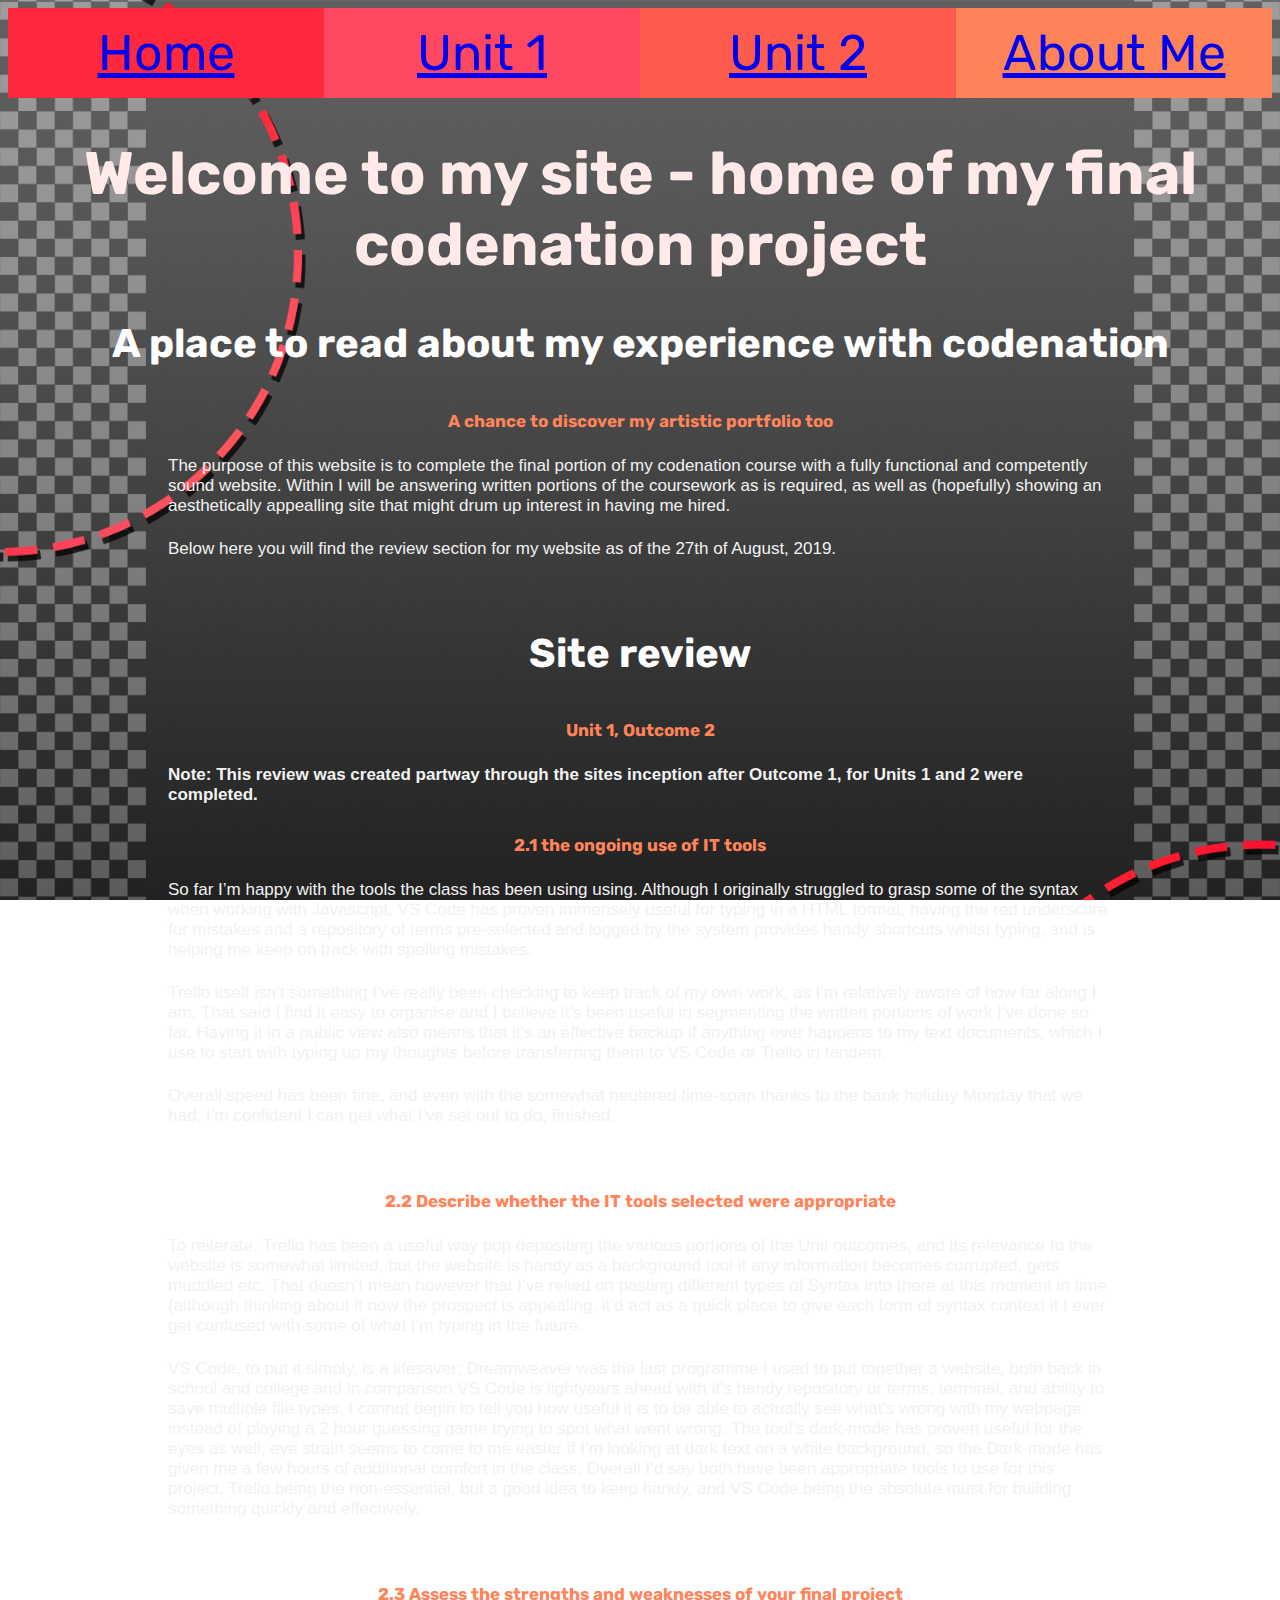
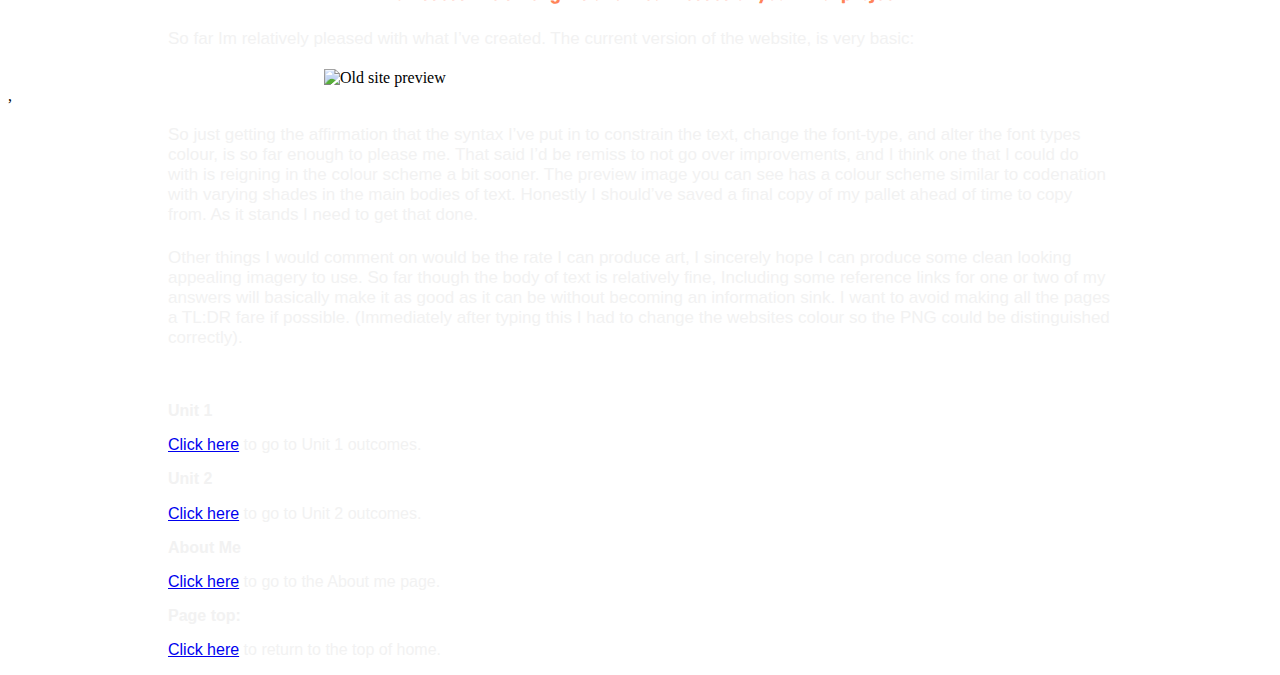
==== index.html @ 900c012b "first commit comment" ====
<!DOCTYPE html>
<html lang="en">
<head>
    <meta charset="UTF-8">  
    <link rel="stylesheet" type="text/css" href="main.css">
    <title>Welcome to Haydens Site - Final Codenation Project</title>
    <style>
    body {
      background:url(indexbg.png);
      background-size: cover;
      background-attachment: fixed;
      }</style>
</head>
<body>
<div class="container">
    <div class="box box1"><a href="file:///Users/codenation/Desktop/HaydenBlogProject/index.html">Home</a></div>
    <div class="box box2"><a href="file:///Users/codenation/Desktop/HaydenBlogProject/unit1outcome1.html">Unit 1</a></div>
    <div class="box box3"><a href="file:///Users/codenation/Desktop/HaydenBlogProject/unit2outcome1.html">Unit 2</a></div>
    <div class="box box4"><a href="file:///Users/codenation/Desktop/HaydenBlogProject/aboutme.html">About Me</a></div>
  <!-- need a bar here so the links at the bottom of each page is unneeded -->
  <!-- Remember to add Divs as needed -->
</div>
<div>
  <h1>Welcome to my site - home of my final codenation project</h1>
  <h2>A place to read about my experience with codenation</h2>
  <h3>A chance to discover my artistic portfolio too</h3>
  <p class="Paragraph">The purpose of this website is to complete the final portion of my codenation course with a fully functional and competently
    sound website. Within I will be answering written portions of the coursework as is required, as well as (hopefully) showing an aesthetically 
    appealling site that might drum up interest in having me hired.</p>
  <p class="Paragraph">Below here you will find the review section for my website as of the 27th of August, 2019.</p>
</div>
  <br>
<div>
  <h2>Site review</h2>
  <h3>Unit 1, Outcome 2</h3>
  <p class="Paragraph"><b>Note: This review was created partway through the sites inception after Outcome 1, for Units 1 and 2 were completed.</b></p>
  <h3>2.1 the ongoing use of IT tools</h3>
  <p class="Paragraph">So far I’m happy with the tools the class has been using using. Although I originally struggled to grasp some of the syntax when working with 
    Javascript, VS Code has proven immensely useful for typing in a HTML format, having the red underscore for mistakes and a repository of terms 
    pre-selected and logged by the system provides handy shortcuts whilst typing, and is helping me keep on track with spelling mistakes.</p>
  <p class="Paragraph">Trello itself isn’t something I’ve really been checking to keep track of my own work, as I’m relatively aware of how far along I am. 
    That said I find it easy to organise and I believe it’s been useful in segmenting the written portions of work I’ve done so far. 
    Having it in a public view also means that it’s an effective backup if anything ever happens to my text documents, which I use to start with 
    typing up my thoughts before transferring them to VS Code or Trello in tandem.</p>
  <p class="Paragraph">Overall speed has been fine, and even with the somewhat neutered time-span thanks to the bank holiday Monday that we had, 
    I’m confident I can get what I’ve set out to do, finished.</p>
    <br>
  <h3>2.2 Describe whether the IT tools selected were appropriate</h3>
  <p class="Paragraph">To reiterate, Trello has been a useful way pop depositing the various portions of the Unit outcomes, and its relevance to the website is somewhat limited, 
    but the website is handy as a background tool if any information becomes corrupted, gets muddled etc. 
      That doesn’t mean however that I’ve relied on pasting different types of Syntax into there at this moment in time (although thinking about it now 
      the prospect is appealing, it’d act as a quick place to give each form of syntax context if I ever get confused with some of what I’m typing in the future.</p>
  <p class="Paragraph">VS Code, to put it simply, is a lifesaver; Dreamweaver was the last programme I used to put together a website, both back in school and college and 
    in comparison VS Code is lightyears ahead with it’s handy repository or terms, terminal, and ability to save multiple file types. I cannot begin to tell you how 
    useful it is to be able to actually see what’s wrong with my webpage instead of playing a 2 hour guessing game trying to spot what went wrong. 
    The tool’s dark-mode has proven useful for the eyes as well, eye strain seems to come to me easier if I’m looking at dark text on a white background, so the Dark-mode 
    has given me a few hours of additional comfort in the class. Overall I’d say both have been appropriate tools to use for this project. Trello being the non-essential, 
    but a good idea to keep handy, and VS Code being the absolute must for building something quickly and effectively.</p>
    <br>
  <h3>2.3 Assess the strengths and weaknesses of your final project</h3>
  <p class="Paragraph">So far Im relatively pleased with what I’ve created. The current version of the website, is very basic:</p>
  <img src = "haydenwebsitepreview1.png" alt = "Old site preview" img=width class="center">,
  <p class="Paragraph">So just getting the affirmation that the syntax I’ve put in to constrain the text, change the font-type, and alter the font types colour, is so far enough to 
    please me. That said I’d be remiss to not go over improvements, and I think one that I could do with is reigning in the colour scheme a bit sooner. 
    The preview image you can see has a colour scheme similar to codenation with varying shades in the main bodies of text. Honestly I should’ve saved a final copy of my pallet ahead of time to copy from. 
    As it stands I need to get that done.</p>
  <p class="Paragraph">Other things I would comment on would be the rate I can produce art, I sincerely hope I can produce some clean looking appealing imagery to use.
    So far though the body of text is relatively fine, Including some reference links for one or two of my answers will basically make it as good as it can be without becoming an information sink. 
    I want to avoid making all the pages a TL:DR fare if possible. (Immediately after typing this I had to change the websites colour so the PNG could be distinguished correctly).</p>
    <br>
</div>
<div>
<p id=bumlink><b>Unit 1</b></p>
<p id=bumlink>
        <a href="file:///Users/codenation/Desktop/HaydenBlogProject/unit1outcome1.html">Click here</a> to go to Unit 1 outcomes.
</p>
<p id=bumlink><b>Unit 2</b></p>
<p id=bumlink>
        <a href="file:///Users/codenation/Desktop/HaydenBlogProject/unit2outcome1.html">Click here</a> to go to Unit 2 outcomes.
</p>
<p id=bumlink><b>About Me</b></p>
   <p id=bumlink>
   <a href="file:///Users/codenation/Desktop/HaydenBlogProject/aboutme.html">Click here</a> to go to the About me page.
   </p>
   </div>
<p id=bumlink><b>Page top:</b></p>
<p id=bumlink>
   <a href="file:///Users/codenation/Desktop/HaydenBlogProject/index.html">Click here</a> to return to the top of home.
</p></div>
</body>
</html>
---- main.css ----
@import url('https://fonts.googleapis.com/css?family=Rubik:900&display=swap');

* {
    box-sizing: border-box;
}
.box {
    color:white;
    font-size: 50px;
    font-family: 'Rubik', sans-serif;
    text-align: center;
    padding:15px;
    flex: 1;
}

.box1 { background:#FF283D;}
  .box2 { background:#FF475F;}
  .box3 { background:#FF5B4C;}
  .box4 { background:#FF8359;}

.container {display: flex;
}

@import url('https://fonts.googleapis.com/css?family=Rubik:900&display=swap');
h1 {
    font-family: 'Rubik', sans-serif;
    color: #FFEAE9;
    font-size: 60px;
    text-align: center;
}

@import url('https://fonts.googleapis.com/css?family=Rubik:900&display=swap');
h2 {
    font-family: 'Rubik', sans-serif;
    color: #FFFFFF;
    font-size: 40px;
    text-align: center;
}

@import url('https://fonts.googleapis.com/css?family=Rubik:900&display=swap');
h3 {
    font-family: 'Rubik', sans-serif;
    color: #FF8459;
    font-size: 17px;
    text-align: center;
    box-sizing: border-box;
    padding: 10px 160px 5px;
}

@import url('https://fonts.googleapis.com/css?family=Nunito&display=swap');
.Paragraph {font-family: 'Nunito', sans-serif;
    font-size: 17px;
    color: #F2F2F2;
    box-sizing: border-box;
    padding: 3px 160px 3px;
}

@import url('https://fonts.googleapis.com/css?family=Nunito&display=swap');
.Paragraphbullet {font-family: 'Nunito', sans-serif;
    font-size: 17px;
    color: #F2F2F2;
    box-sizing: border-box;
    padding: 1px 160px 1px;
}

@import url('https://fonts.googleapis.com/css?family=Nunito&display=swap');
#bumlink {font-family: 'Nunito', sans-serif;
    color: #F2F2F2;
    box-sizing: border-box;
    padding: 0.1px 160px 0.1px;}

img { 
    width: 55%;
}

.center {
    display: block;
    margin-left: auto;
    margin-right: auto;
    width: 50%;
  }
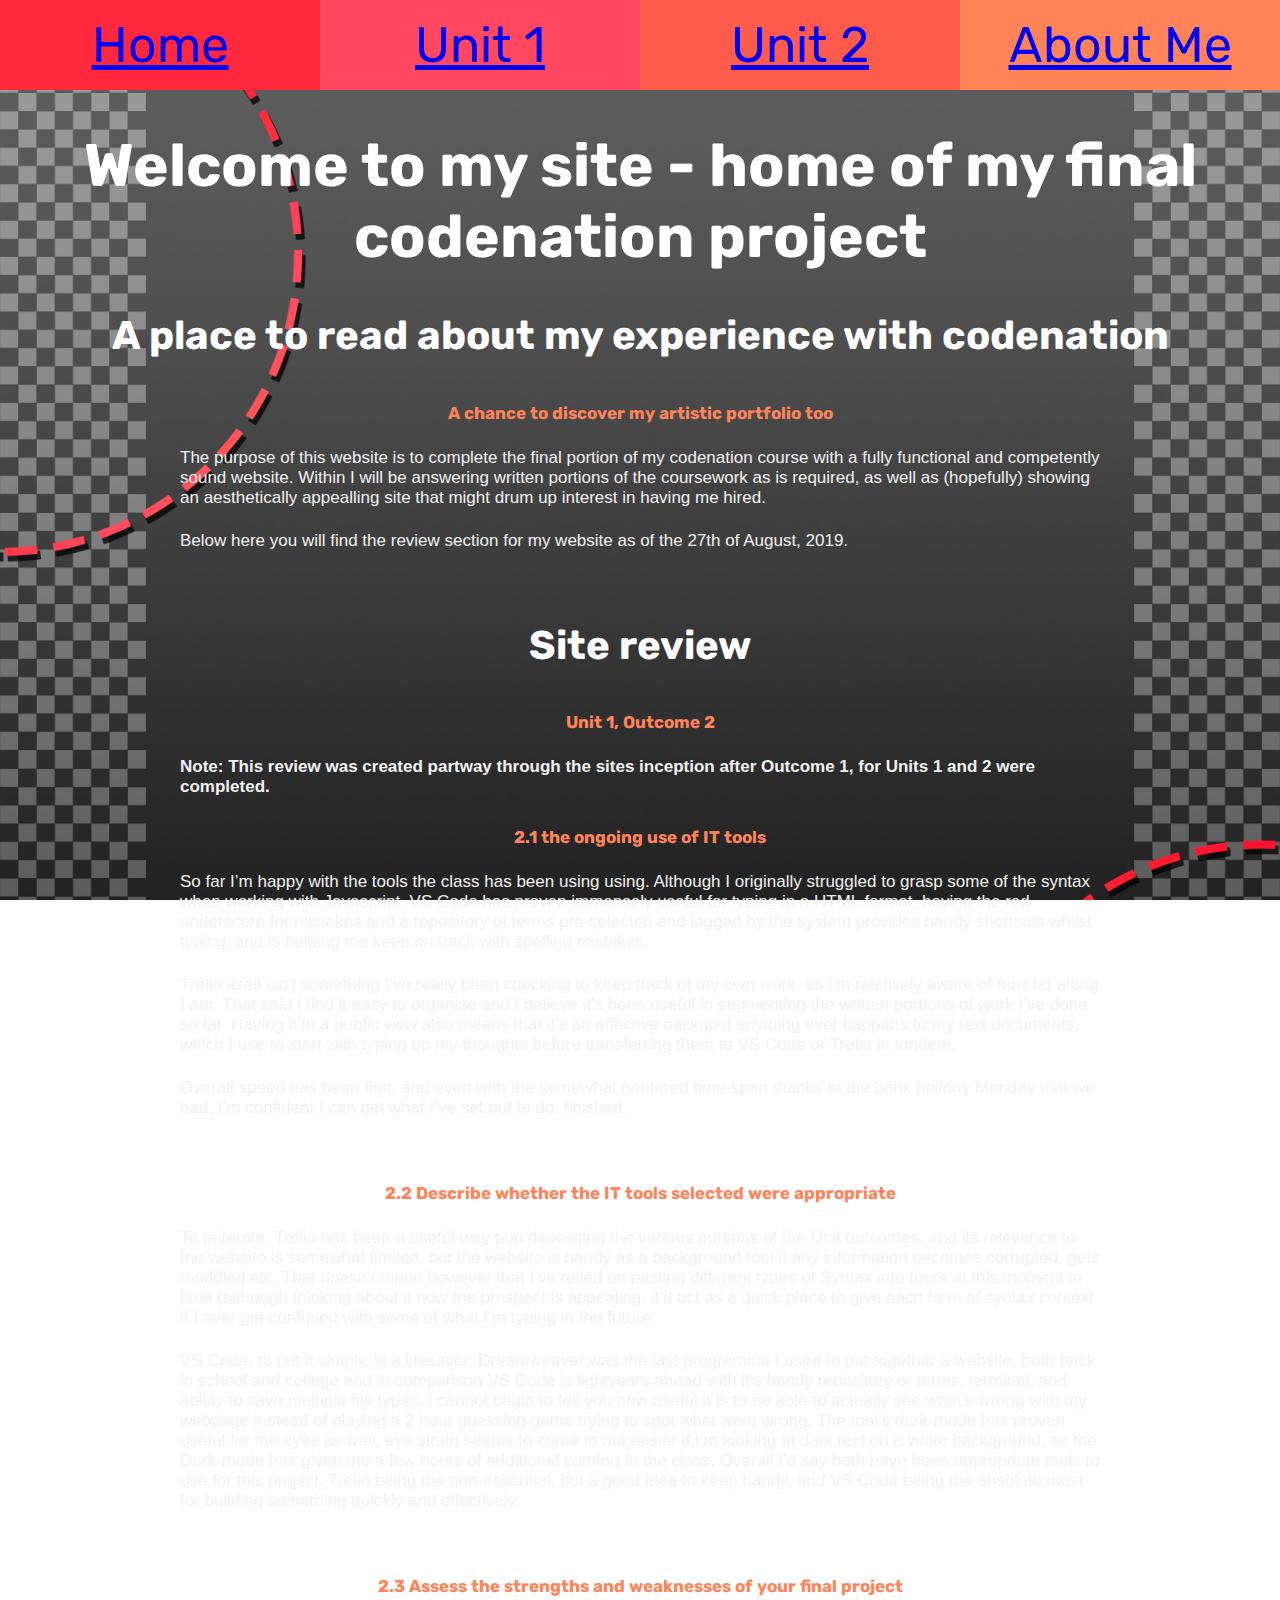
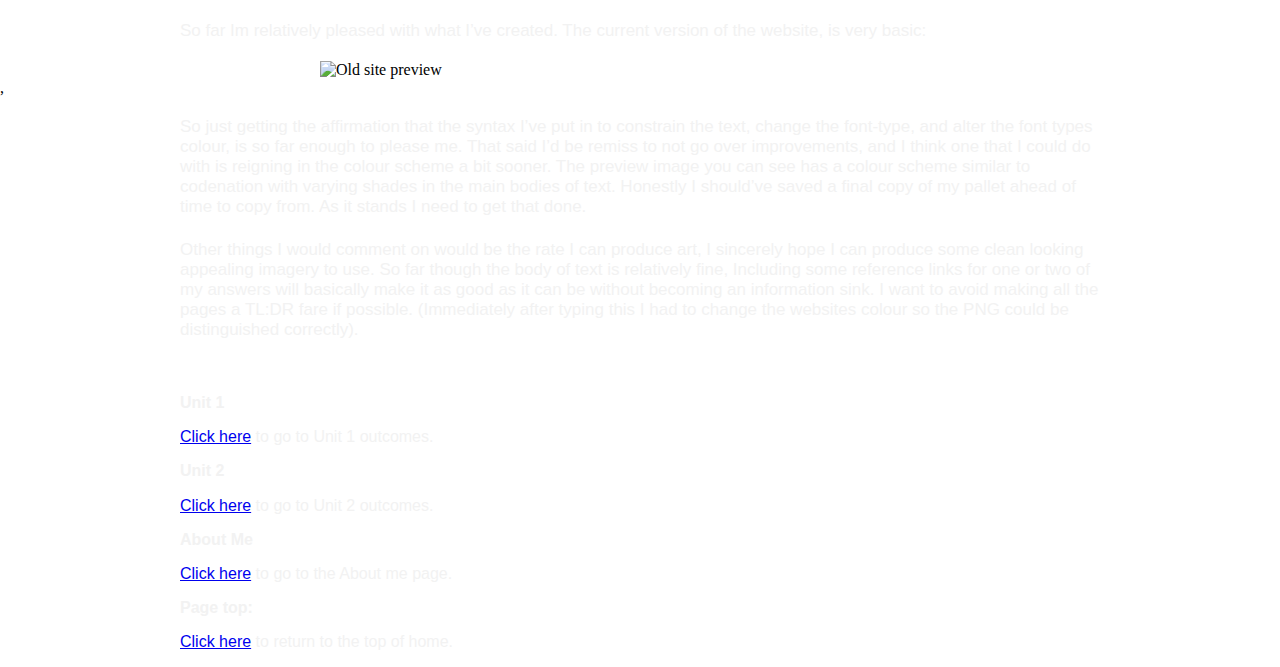
==== commit cba3db30: "changed file path" ====
--- a/index.html
+++ b/index.html
@@ -13,10 +13,10 @@
 </head>
 <body>
 <div class="container">
-    <div class="box box1"><a href="file:///Users/codenation/Desktop/HaydenBlogProject/index.html">Home</a></div>
-    <div class="box box2"><a href="file:///Users/codenation/Desktop/HaydenBlogProject/unit1outcome1.html">Unit 1</a></div>
-    <div class="box box3"><a href="file:///Users/codenation/Desktop/HaydenBlogProject/unit2outcome1.html">Unit 2</a></div>
-    <div class="box box4"><a href="file:///Users/codenation/Desktop/HaydenBlogProject/aboutme.html">About Me</a></div>
+    <div class="box box1"><a href="index.html">Home</a></div>
+    <div class="box box2"><a href="unit1outcome1.html">Unit 1</a></div>
+    <div class="box box3"><a href="unit2outcome1.html">Unit 2</a></div>
+    <div class="box box4"><a href="aboutme.html">About Me</a></div>
   <!-- need a bar here so the links at the bottom of each page is unneeded -->
   <!-- Remember to add Divs as needed -->
 </div>
--- a/main.css
+++ b/main.css
@@ -23,7 +23,7 @@
 @import url('https://fonts.googleapis.com/css?family=Rubik:900&display=swap');
 h1 {
     font-family: 'Rubik', sans-serif;
-    color: #FFEAE9;
+    color: #FFFFFF;
     font-size: 60px;
     text-align: center;
 }
@@ -51,7 +51,7 @@
     font-size: 17px;
     color: #F2F2F2;
     box-sizing: border-box;
-    padding: 3px 160px 3px;
+    padding: 3px 180px 3px;
 }
 
 @import url('https://fonts.googleapis.com/css?family=Nunito&display=swap');
@@ -59,14 +59,14 @@
     font-size: 17px;
     color: #F2F2F2;
     box-sizing: border-box;
-    padding: 1px 160px 1px;
+    padding: 1px 180px 1px;
 }
 
 @import url('https://fonts.googleapis.com/css?family=Nunito&display=swap');
 #bumlink {font-family: 'Nunito', sans-serif;
     color: #F2F2F2;
     box-sizing: border-box;
-    padding: 0.1px 160px 0.1px;}
+    padding: 0.1px 180px 0.1px;}
 
 img { 
     width: 55%;
@@ -77,4 +77,42 @@
     margin-left: auto;
     margin-right: auto;
     width: 50%;
-  }+  }
+
+body{
+    margin: 0;
+    padding: 0;
+}
+.container2{
+    text-align: center;
+    margin-top: 360 px;
+}
+.btn{
+    border: 1px solid #FF8459;
+    background: none;
+    padding: 10px 20px;
+    font-size: 20px;
+    font-family: 'Nunito', sans-serif;
+    cursor: pointer;
+    margin: 10px;
+    transition: 0.8s;
+    position: relative;
+    overflow: hidden;
+}
+.btn1,.btn2{
+    color: #FF283D
+}
+.btn1:hover,.btn2:hover {color: #fff}
+.btn::before{content: "";
+position: absolute;
+left: 0;
+width: 100%;
+height: 0%;
+background: #FF8359;
+z-index: -1;
+transition: 0.8s
+}
+.btn1::before,.btn2::before{
+    top: 0;
+    border-radius: 0 0 50% 50%;
+}
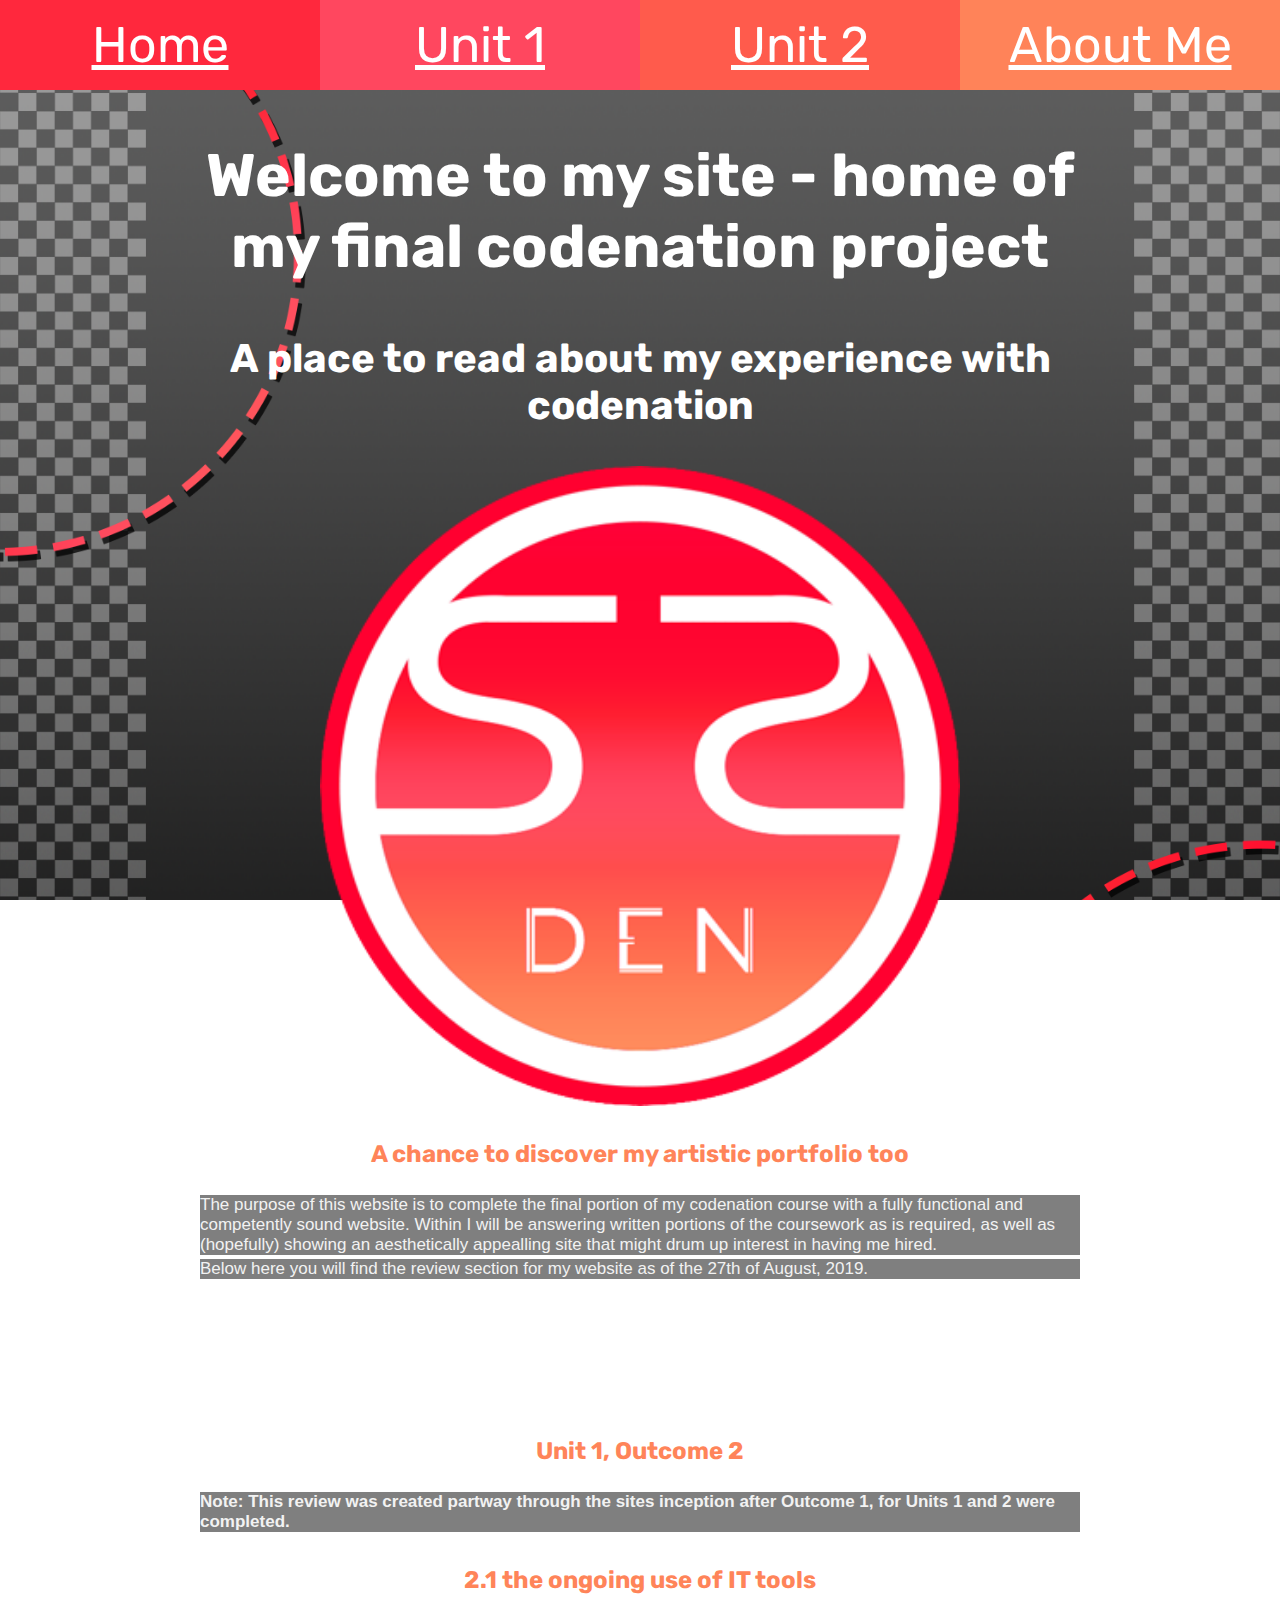
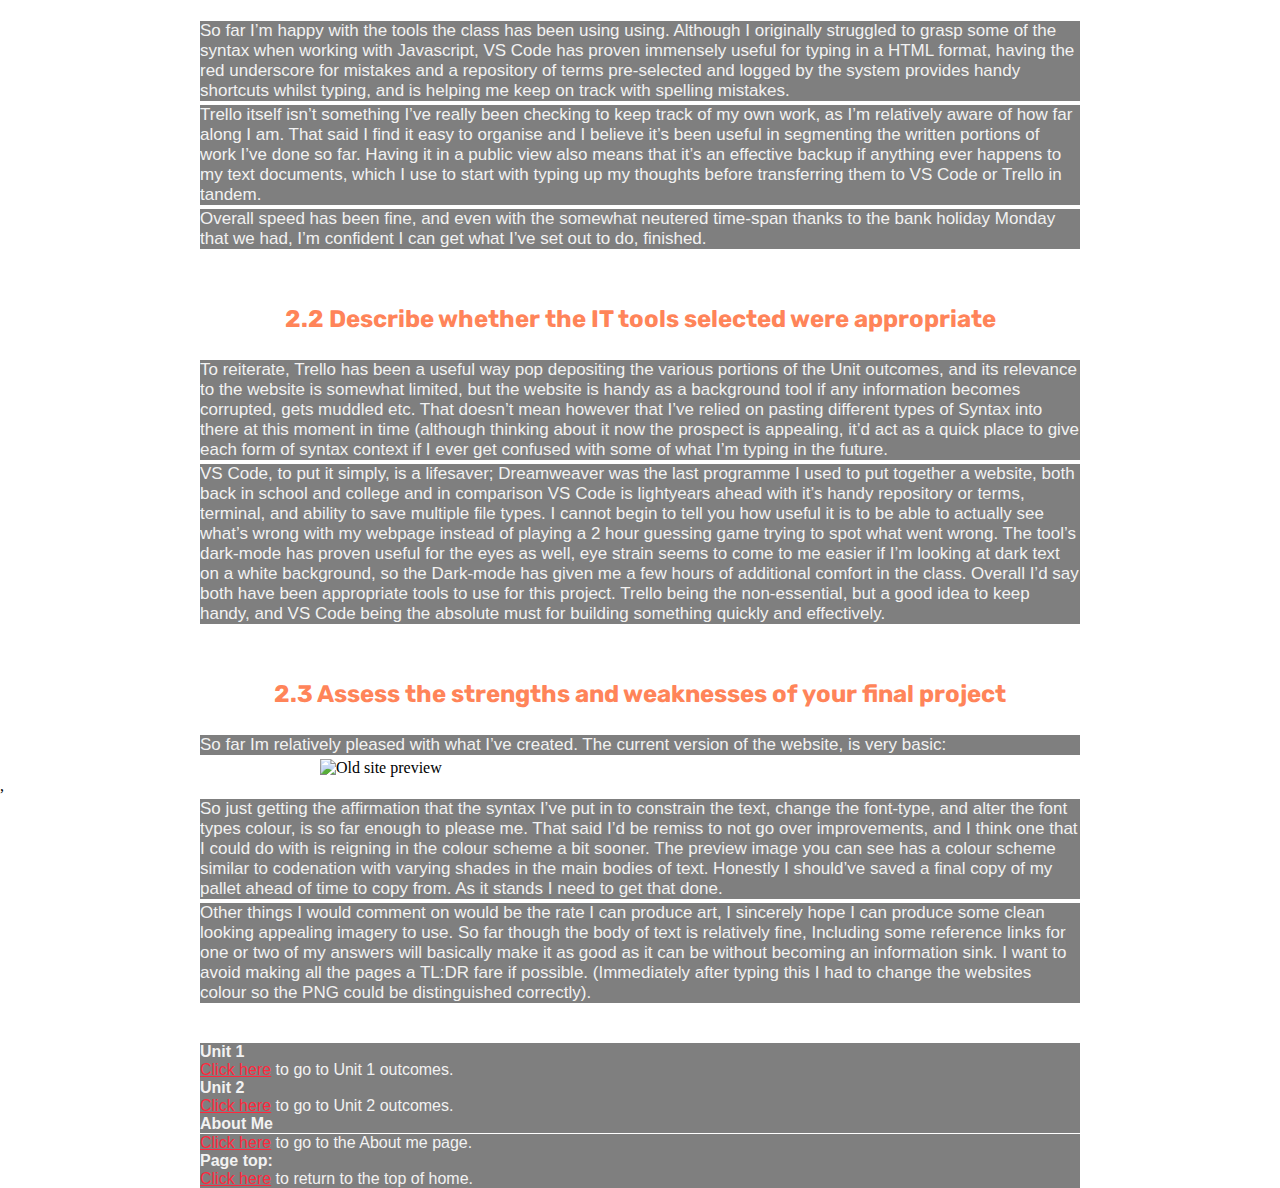
==== commit 3ab96611: "your first commit comment" ====
--- a/index.html
+++ b/index.html
@@ -13,16 +13,17 @@
 </head>
 <body>
 <div class="container">
-    <div class="box box1"><a href="index.html">Home</a></div>
-    <div class="box box2"><a href="unit1outcome1.html">Unit 1</a></div>
-    <div class="box box3"><a href="unit2outcome1.html">Unit 2</a></div>
-    <div class="box box4"><a href="aboutme.html">About Me</a></div>
+    <div class="box box1"><a href="index.html" style="color:white">Home</a></div>
+    <div class="box box2"><a href="unit1outcome1.html" style="color:white">Unit 1</a></div>
+    <div class="box box3"><a href="unit2outcome1.html" style="color:white">Unit 2</a></div>
+    <div class="box box4"><a href="aboutme.html" style="color:white">About Me</a></div>
   <!-- need a bar here so the links at the bottom of each page is unneeded -->
   <!-- Remember to add Divs as needed -->
 </div>
 <div>
   <h1>Welcome to my site - home of my final codenation project</h1>
   <h2>A place to read about my experience with codenation</h2>
+  <p><img src ="ssdenlogosmall.png" alt = "SSDen Logo" img=width class="center"></p>
   <h3>A chance to discover my artistic portfolio too</h3>
   <p class="Paragraph">The purpose of this website is to complete the final portion of my codenation course with a fully functional and competently
     sound website. Within I will be answering written portions of the coursework as is required, as well as (hopefully) showing an aesthetically 
@@ -70,22 +71,23 @@
     <br>
 </div>
 <div>
+<br>
 <p id=bumlink><b>Unit 1</b></p>
 <p id=bumlink>
-        <a href="file:///Users/codenation/Desktop/HaydenBlogProject/unit1outcome1.html">Click here</a> to go to Unit 1 outcomes.
+        <a href="file:///Users/codenation/Desktop/HaydenBlogProject/unit1outcome1.html" style="color:#FF283D">Click here</a> to go to Unit 1 outcomes.
 </p>
 <p id=bumlink><b>Unit 2</b></p>
 <p id=bumlink>
-        <a href="file:///Users/codenation/Desktop/HaydenBlogProject/unit2outcome1.html">Click here</a> to go to Unit 2 outcomes.
+        <a href="file:///Users/codenation/Desktop/HaydenBlogProject/unit2outcome1.html" style="color:#FF283D">Click here</a> to go to Unit 2 outcomes.
 </p>
 <p id=bumlink><b>About Me</b></p>
    <p id=bumlink>
-   <a href="file:///Users/codenation/Desktop/HaydenBlogProject/aboutme.html">Click here</a> to go to the About me page.
+   <a href="file:///Users/codenation/Desktop/HaydenBlogProject/aboutme.html" style="color:#FF283D">Click here</a> to go to the About me page.
    </p>
    </div>
 <p id=bumlink><b>Page top:</b></p>
 <p id=bumlink>
-   <a href="file:///Users/codenation/Desktop/HaydenBlogProject/index.html">Click here</a> to return to the top of home.
+   <a href="file:///Users/codenation/Desktop/HaydenBlogProject/index.html" style="color:#FF283D">Click here</a> to return to the top of home.
 </p></div>
 </body>
 </html>--- a/main.css
+++ b/main.css
@@ -26,6 +26,8 @@
     color: #FFFFFF;
     font-size: 60px;
     text-align: center;
+    box-sizing: border-box;
+    padding: 10px 180px 3px;
 }
 
 @import url('https://fonts.googleapis.com/css?family=Rubik:900&display=swap');
@@ -34,39 +36,46 @@
     color: #FFFFFF;
     font-size: 40px;
     text-align: center;
+    box-sizing: border-box;
+    padding: 10px 180px 3px;
 }
 
 @import url('https://fonts.googleapis.com/css?family=Rubik:900&display=swap');
 h3 {
     font-family: 'Rubik', sans-serif;
     color: #FF8459;
-    font-size: 17px;
+    font-size: 24px;
     text-align: center;
     box-sizing: border-box;
-    padding: 10px 160px 5px;
+    padding: 10px 180px 3px;
 }
 
 @import url('https://fonts.googleapis.com/css?family=Nunito&display=swap');
 .Paragraph {font-family: 'Nunito', sans-serif;
     font-size: 17px;
     color: #F2F2F2;
+    background-color: rgba(0, 0, 0, 0.5);
+    margin: 4px 200px 4px;
     box-sizing: border-box;
-    padding: 3px 180px 3px;
+    /*padding: 3px 200px 3px;*/
 }
 
 @import url('https://fonts.googleapis.com/css?family=Nunito&display=swap');
 .Paragraphbullet {font-family: 'Nunito', sans-serif;
     font-size: 17px;
     color: #F2F2F2;
+    background-color: rgba(0, 0, 0, 0.5);
     box-sizing: border-box;
-    padding: 1px 180px 1px;
+    margin: 0.1px 200px 0.1px;;
+    /*padding: 1px 200px 1px;*/
 }
 
 @import url('https://fonts.googleapis.com/css?family=Nunito&display=swap');
 #bumlink {font-family: 'Nunito', sans-serif;
     color: #F2F2F2;
+    background-color: rgba(0, 0, 0, 0.5);
     box-sizing: border-box;
-    padding: 0.1px 180px 0.1px;}
+    margin: 0.1px 200px 0.1px;}
 
 img { 
     width: 55%;
@@ -89,10 +98,11 @@
 }
 .btn{
     border: 1px solid #FF8459;
-    background: none;
+    background:#FF283D;
     padding: 10px 20px;
     font-size: 20px;
     font-family: 'Nunito', sans-serif;
+    color: #FFFFFF;
     cursor: pointer;
     margin: 10px;
     transition: 0.8s;
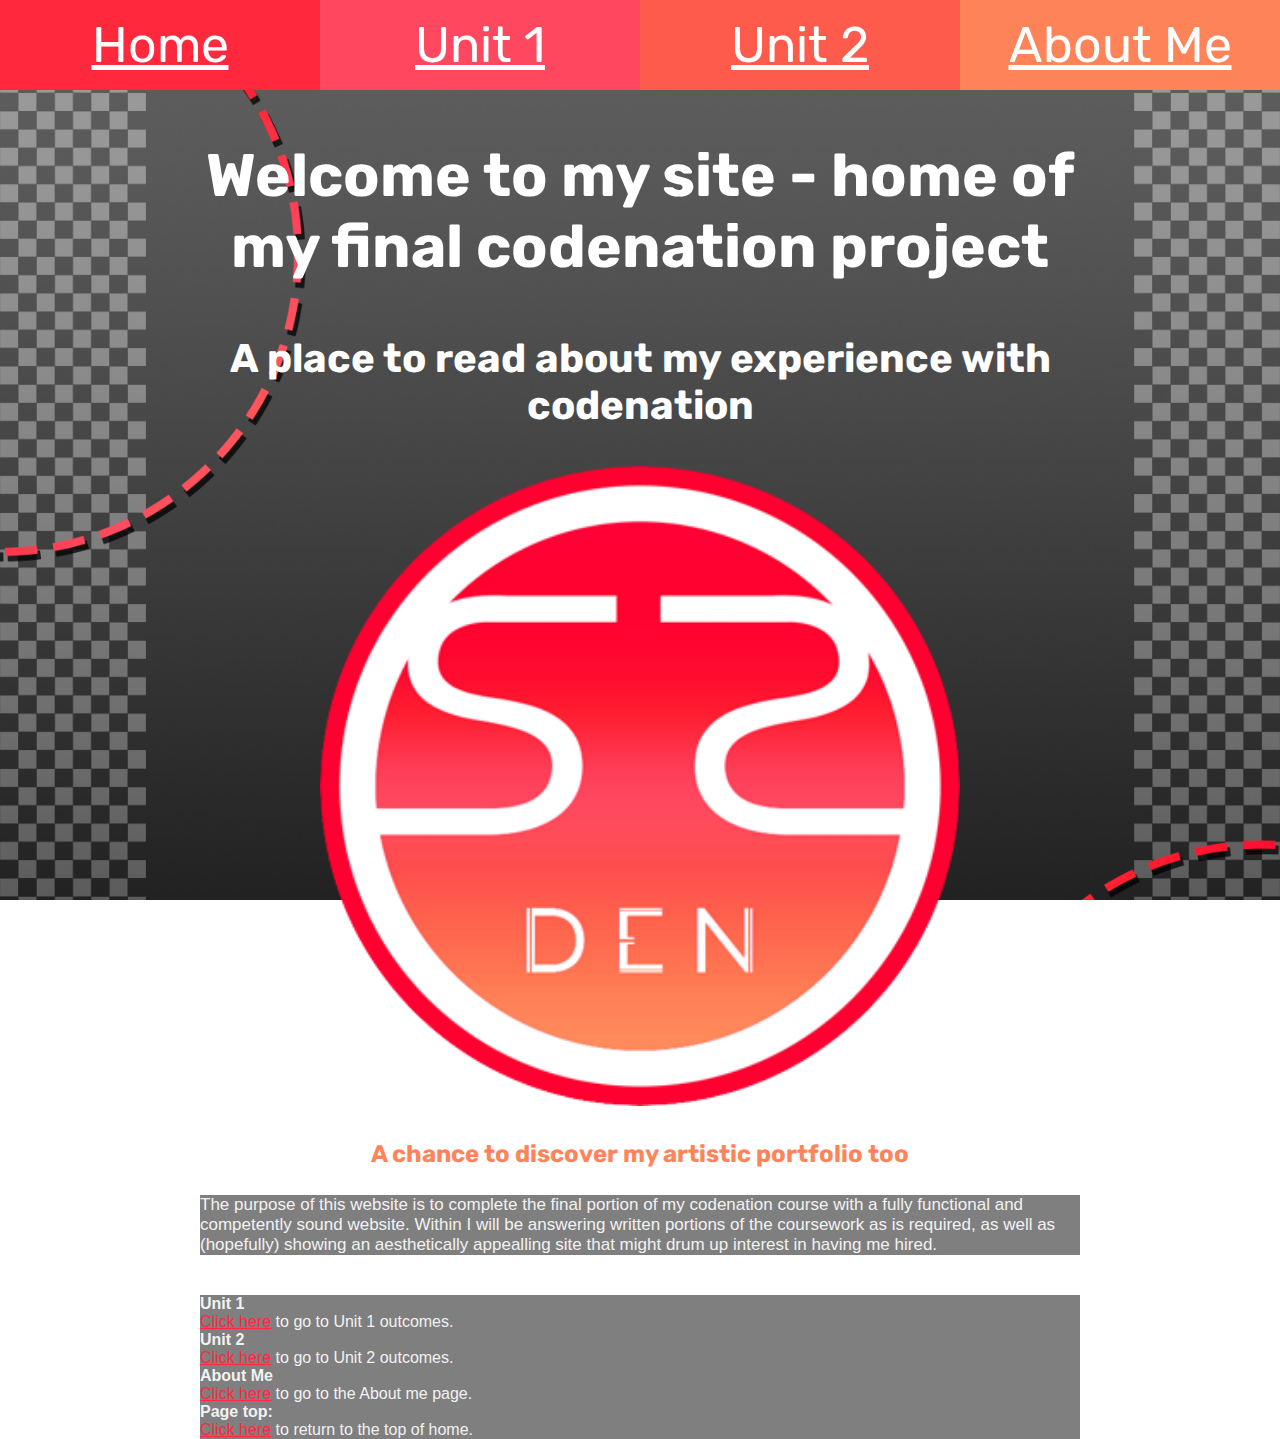
==== commit 908339fa: "your first commit comment" ====
--- a/index.html
+++ b/index.html
@@ -28,66 +28,26 @@
   <p class="Paragraph">The purpose of this website is to complete the final portion of my codenation course with a fully functional and competently
     sound website. Within I will be answering written portions of the coursework as is required, as well as (hopefully) showing an aesthetically 
     appealling site that might drum up interest in having me hired.</p>
-  <p class="Paragraph">Below here you will find the review section for my website as of the 27th of August, 2019.</p>
 </div>
   <br>
-<div>
-  <h2>Site review</h2>
-  <h3>Unit 1, Outcome 2</h3>
-  <p class="Paragraph"><b>Note: This review was created partway through the sites inception after Outcome 1, for Units 1 and 2 were completed.</b></p>
-  <h3>2.1 the ongoing use of IT tools</h3>
-  <p class="Paragraph">So far I’m happy with the tools the class has been using using. Although I originally struggled to grasp some of the syntax when working with 
-    Javascript, VS Code has proven immensely useful for typing in a HTML format, having the red underscore for mistakes and a repository of terms 
-    pre-selected and logged by the system provides handy shortcuts whilst typing, and is helping me keep on track with spelling mistakes.</p>
-  <p class="Paragraph">Trello itself isn’t something I’ve really been checking to keep track of my own work, as I’m relatively aware of how far along I am. 
-    That said I find it easy to organise and I believe it’s been useful in segmenting the written portions of work I’ve done so far. 
-    Having it in a public view also means that it’s an effective backup if anything ever happens to my text documents, which I use to start with 
-    typing up my thoughts before transferring them to VS Code or Trello in tandem.</p>
-  <p class="Paragraph">Overall speed has been fine, and even with the somewhat neutered time-span thanks to the bank holiday Monday that we had, 
-    I’m confident I can get what I’ve set out to do, finished.</p>
-    <br>
-  <h3>2.2 Describe whether the IT tools selected were appropriate</h3>
-  <p class="Paragraph">To reiterate, Trello has been a useful way pop depositing the various portions of the Unit outcomes, and its relevance to the website is somewhat limited, 
-    but the website is handy as a background tool if any information becomes corrupted, gets muddled etc. 
-      That doesn’t mean however that I’ve relied on pasting different types of Syntax into there at this moment in time (although thinking about it now 
-      the prospect is appealing, it’d act as a quick place to give each form of syntax context if I ever get confused with some of what I’m typing in the future.</p>
-  <p class="Paragraph">VS Code, to put it simply, is a lifesaver; Dreamweaver was the last programme I used to put together a website, both back in school and college and 
-    in comparison VS Code is lightyears ahead with it’s handy repository or terms, terminal, and ability to save multiple file types. I cannot begin to tell you how 
-    useful it is to be able to actually see what’s wrong with my webpage instead of playing a 2 hour guessing game trying to spot what went wrong. 
-    The tool’s dark-mode has proven useful for the eyes as well, eye strain seems to come to me easier if I’m looking at dark text on a white background, so the Dark-mode 
-    has given me a few hours of additional comfort in the class. Overall I’d say both have been appropriate tools to use for this project. Trello being the non-essential, 
-    but a good idea to keep handy, and VS Code being the absolute must for building something quickly and effectively.</p>
-    <br>
-  <h3>2.3 Assess the strengths and weaknesses of your final project</h3>
-  <p class="Paragraph">So far Im relatively pleased with what I’ve created. The current version of the website, is very basic:</p>
-  <img src = "haydenwebsitepreview1.png" alt = "Old site preview" img=width class="center">,
-  <p class="Paragraph">So just getting the affirmation that the syntax I’ve put in to constrain the text, change the font-type, and alter the font types colour, is so far enough to 
-    please me. That said I’d be remiss to not go over improvements, and I think one that I could do with is reigning in the colour scheme a bit sooner. 
-    The preview image you can see has a colour scheme similar to codenation with varying shades in the main bodies of text. Honestly I should’ve saved a final copy of my pallet ahead of time to copy from. 
-    As it stands I need to get that done.</p>
-  <p class="Paragraph">Other things I would comment on would be the rate I can produce art, I sincerely hope I can produce some clean looking appealing imagery to use.
-    So far though the body of text is relatively fine, Including some reference links for one or two of my answers will basically make it as good as it can be without becoming an information sink. 
-    I want to avoid making all the pages a TL:DR fare if possible. (Immediately after typing this I had to change the websites colour so the PNG could be distinguished correctly).</p>
-    <br>
-</div>
 <div>
 <br>
 <p id=bumlink><b>Unit 1</b></p>
 <p id=bumlink>
-        <a href="file:///Users/codenation/Desktop/HaydenBlogProject/unit1outcome1.html" style="color:#FF283D">Click here</a> to go to Unit 1 outcomes.
+        <a href="unit1outcome1.html" style="color:#FF283D">Click here</a> to go to Unit 1 outcomes.
 </p>
 <p id=bumlink><b>Unit 2</b></p>
 <p id=bumlink>
-        <a href="file:///Users/codenation/Desktop/HaydenBlogProject/unit2outcome1.html" style="color:#FF283D">Click here</a> to go to Unit 2 outcomes.
+        <a href="unit2outcome1.html" style="color:#FF283D">Click here</a> to go to Unit 2 outcomes.
 </p>
 <p id=bumlink><b>About Me</b></p>
    <p id=bumlink>
-   <a href="file:///Users/codenation/Desktop/HaydenBlogProject/aboutme.html" style="color:#FF283D">Click here</a> to go to the About me page.
+   <a href="aboutme.html" style="color:#FF283D">Click here</a> to go to the About me page.
    </p>
    </div>
 <p id=bumlink><b>Page top:</b></p>
 <p id=bumlink>
-   <a href="file:///Users/codenation/Desktop/HaydenBlogProject/index.html" style="color:#FF283D">Click here</a> to return to the top of home.
+   <a href="index.html" style="color:#FF283D">Click here</a> to return to the top of home.
 </p></div>
 </body>
 </html>